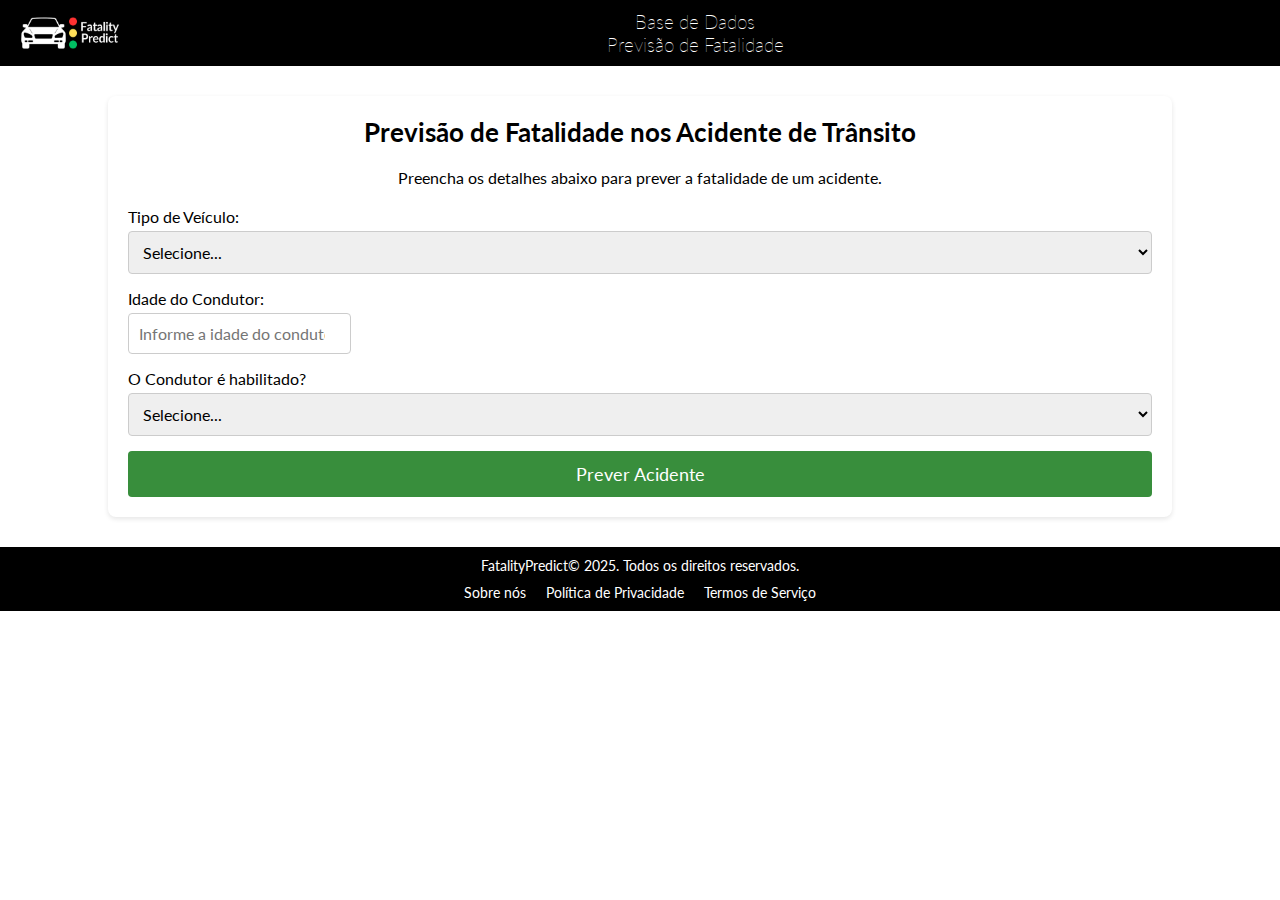
==== pages/previsao.html @ af139705 "carrossel" ====
<!DOCTYPE html>
<html lang="pt-br">
<head>
    <meta charset="UTF-8">
    <meta name="viewport" content="width=device-width, initial-scale=1.0">
    <title>Previsão de Fatalidade - FatalityPredict - Previsão de Fatalidade nos Acidentes de Trânsito</title>
    <link href="https://fonts.googleapis.com/css2?family=Lato:wght@400;700&display=swap" rel="stylesheet">
    <link rel="stylesheet" href="../styles/global.css">
    <link rel="stylesheet" href="../styles/previsao.css">
</head>

<body>
    <header class="cabecalho">
        <div class="cabecalho-esquerda">
            <img src="/assets/images/logo_fatalitypredict.png" alt="PausePro logo" class="logo">
        </div>
        <div class="cabecalho-centro">
            <li id="lista-nav">
                <a href="../index.html" id="link-index" class="links-nav">Base de Dados</a>
            </li>
            <li id="lista-nav">
                <a href="previsao.html" class="links-nav">Previsão de Fatalidade</a>
            </li>
        </div>
            <div class="cabecalho-direita">
        </div>
    </header>
    
    <main class="prediction-form">
        <h2>Previsão de Fatalidade nos Acidente de Trânsito</h2>
        <p>Preencha os detalhes abaixo para prever a fatalidade de um acidente.</p>
    
        <form id="accidentPredictionForm">
            <!-- Campo para selecionar o tipo de veículo -->
            <div class="form-group">
                <label for="vehicleType">Tipo de Veículo:</label>
                <select id="vehicleType" name="vehicleType" required>
                    <option value="">Selecione...</option>
                    <option value="motorcycle">Moto</option>
                    <option value="car">Carro</option>
                </select>
            </div>
    
            <!-- Campo para a idade do condutor -->
            <div class="form-group">
                <label for="driverAge">Idade do Condutor:</label>
                <input type="number" id="driverAge" name="driverAge" placeholder="Informe a idade do condutor" required>
            </div>
    
            <!-- Campo para verificar se o condutor é habilitado -->
            <div class="form-group">
                <label for="driverLicense">O Condutor é habilitado?</label>
                <select id="driverLicense" name="driverLicense" required>
                    <option value="">Selecione...</option>
                    <option value="yes">Sim</option>
                    <option value="no">Não</option>
                </select>
            </div>
    
            <button type="submit" id="prever">Prever Acidente</button>
        </form>
    </main>
    
    
    <footer>
        <div class="footer-content">
            <p>FatalityPredict&copy; 2025. Todos os direitos reservados.</p>
            <ul>
                <li><a href="#">Sobre nós</a></li>
                <li><a href="#">Política de Privacidade</a></li>
                <li><a href="#">Termos de Serviço</a></li>
            </ul>
        </div>
    </footer>

    <script src="../scripts/script.js"></script>
</body>
</html>
---- styles/global.css ----
/* Global */
* {
    margin: 0;
    padding: 0;
    font-family: 'Lato', sans-serif !important;
}

html, body {
    margin: 0;
    padding: 0;
    width: 100%;
    overflow-x: hidden;
}

a {
    text-decoration: none !important;

}

ul, li {
    list-style-type: none; 
}

/* Header */

.cabecalho {
    display: flex;
    justify-content: space-between;
    align-items: center;
    padding: 10px 20px;
    background-color: #000000;
    color: #ffffff;
}

.cabecalho-esquerda {
    display: flex;
    align-items: center;
}

.logo {
    width: 100px;
    margin-right: 10px;
}

h1 {
    font-size: 1.5rem;
    font-weight: lighter;
}

.cabecalho-centro {
    text-align: center;
}

.nav-menu {
    display: flex;
    gap: 20px;
    list-style-type: none;
    margin-right: 20px;
    padding: 0;
}

.links-nav {
    font-weight: bold;
    color: #FFFFFF;
    text-decoration: none !important;
    font-size: 1.2rem;
    font-weight: lighter;
}

.links-nav:hover {
    color: #ffdd57;
}

.links-nav.active {
    color: #388e3c;
}

.container-nav {
    display: flex;
    list-style-type: none;
    gap: 80px;
    align-items: center;
    margin: 0;
}

/* Footer */
footer {
    background-color: #000000;
    color: #ffffff;
    text-align: center;
    padding: 10px 0;
    position: relative;
    width: 100%;
    font-size: 14px;
}

footer ul {
    list-style: none;
    display: flex;
    justify-content: center;
    margin-top: 10px;
}

footer ul li {
    margin: 0 10px;
}

footer ul li a {
    color: white;
}
---- styles/previsao.css ----
/* Estilo para o formulário de previsão de acidente */
.prediction-form {
    padding: 20px;
    background-color: white;
    border-radius: 8px;
    box-shadow: 0 2px 5px rgba(0, 0, 0, 0.1);
    max-width: 80%;
    margin: 30px auto;
    position: relative; 
    z-index: 1; 
}

.prediction-form h2 {
    font-size: 26px;
    text-align: center;
    margin-bottom: 20px;
}

.prediction-form p {
    font-size: 16px;
    text-align: center;
    margin-bottom: 20px;
}

.form-group {
    margin-bottom: 15px;
}

label {
    font-size: 16px;
    margin-bottom: 5px;
    display: block;
}

input {
    padding: 10px;
    font-size: 16px;
    border: 1px solid #cccccc;
    border-radius: 4px;
}

select {
    width: 100%;
    padding: 10px;
    font-size: 16px;
    border: 1px solid #cccccc;
    border-radius: 4px;
}

#prever[type="submit"] {
    width: 100%;
    padding: 12px;
    background-color: #388e3c;
    color: white;
    border: none;
    font-size: 18px;
    cursor: pointer;
    border-radius: 4px;
}

#prever[type="submit"]:hover {
    background-color: #45a049;
}

.result {
    margin-top: 20px;
    padding: 10px;
    background-color: #e0e0e0;
    border-radius: 4px;
    display: none;
}

#predictionResult {
    display: block;
}
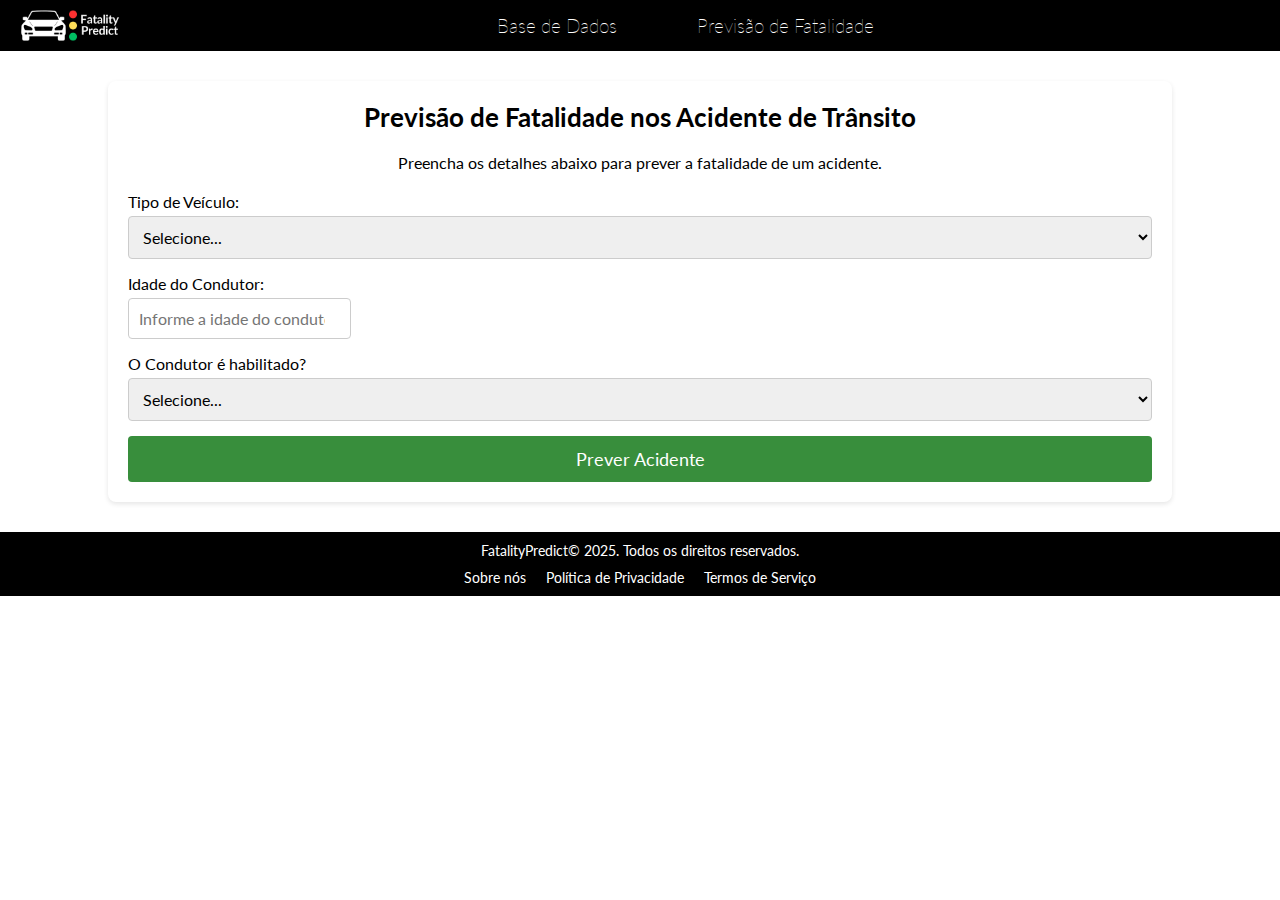
==== commit bc86cb38: "front inicial" ====
--- a/pages/previsao.html
+++ b/pages/previsao.html
@@ -15,12 +15,16 @@
             <img src="/assets/images/logo_fatalitypredict.png" alt="PausePro logo" class="logo">
         </div>
         <div class="cabecalho-centro">
-            <li id="lista-nav">
-                <a href="../index.html" id="link-index" class="links-nav">Base de Dados</a>
-            </li>
-            <li id="lista-nav">
-                <a href="previsao.html" class="links-nav">Previsão de Fatalidade</a>
-            </li>
+            <nav class="nav-menu" aria-label="Primary Navigation">
+                <ul class="container-nav">
+                    <li id="lista-nav">
+                        <a href="../index.html" id="link-index" class="links-nav">Base de Dados</a>
+                    </li>
+                    <li id="lista-nav">
+                        <a href="previsao.html" class="links-nav">Previsão de Fatalidade</a>
+                    </li>
+                </ul>
+            </nav>
         </div>
             <div class="cabecalho-direita">
         </div>
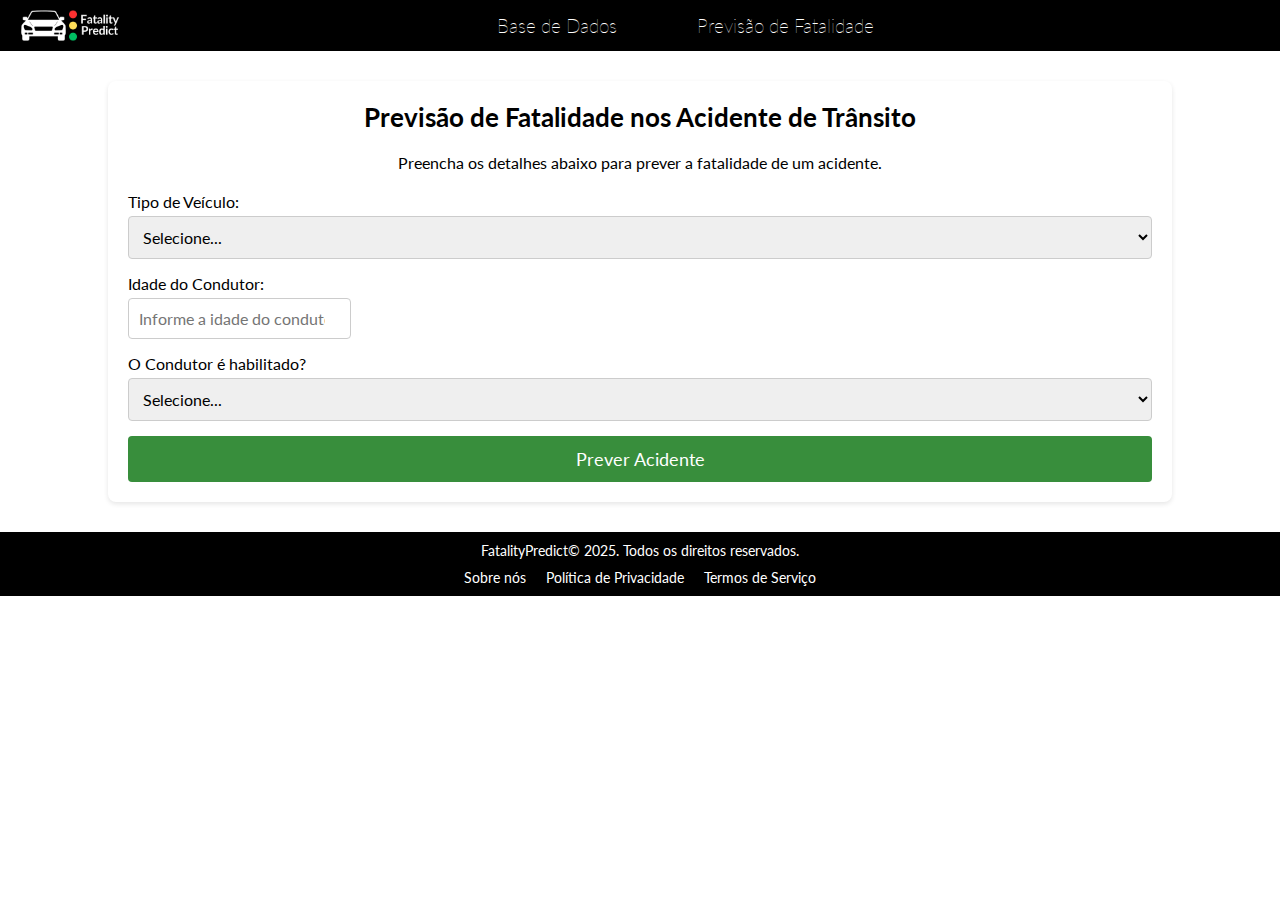
==== commit c50964c1: "ultima atualizacao" ====
--- a/pages/previsao.html
+++ b/pages/previsao.html
@@ -12,7 +12,7 @@
 <body>
     <header class="cabecalho">
         <div class="cabecalho-esquerda">
-            <img src="/assets/images/logo_fatalitypredict.png" alt="PausePro logo" class="logo">
+            <img src="../assets/images/logo_fatalitypredict.png" alt="FatalityPredict logo" class="logo">
         </div>
         <div class="cabecalho-centro">
             <nav class="nav-menu" aria-label="Primary Navigation">
